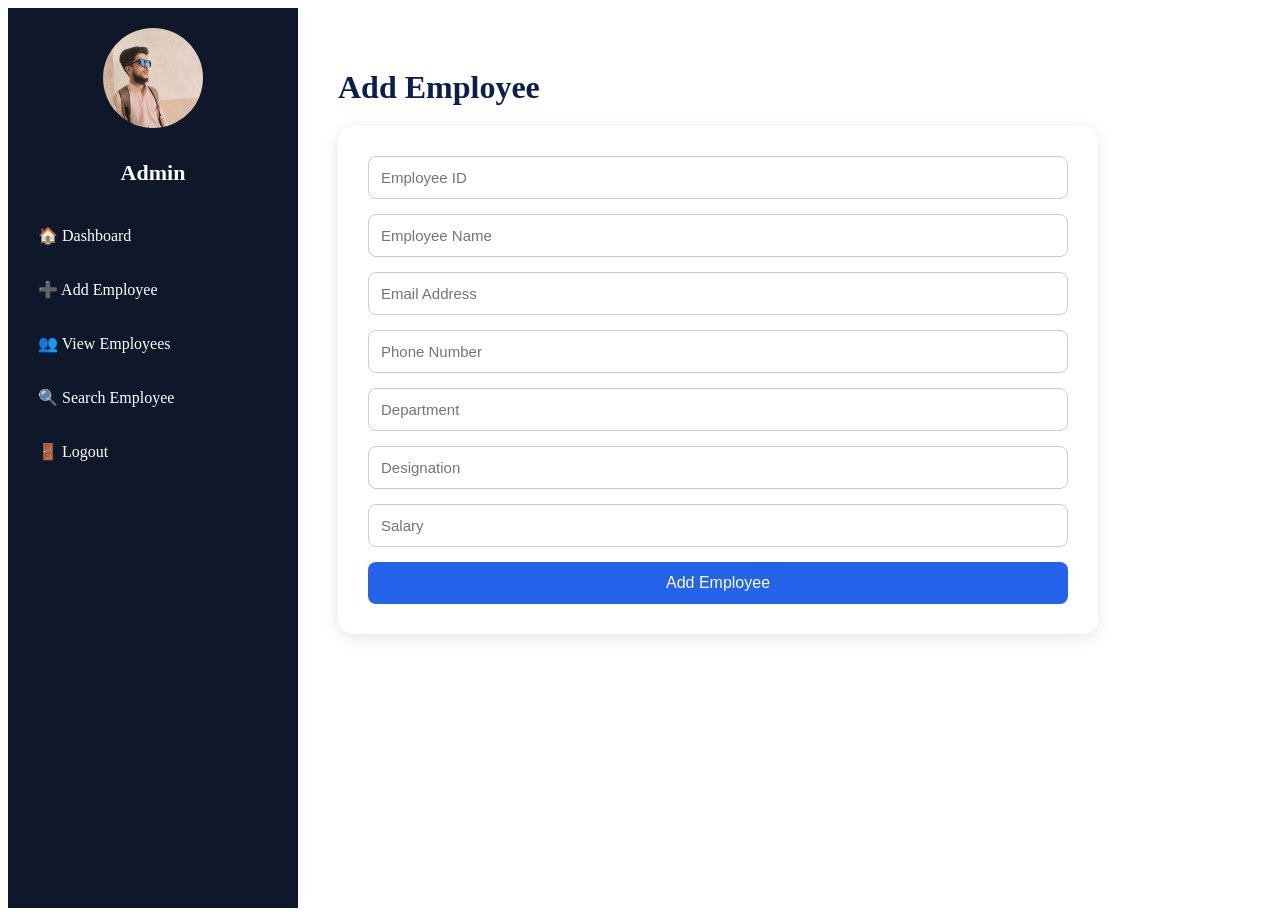
==== templates/add_employee.html @ 260d5057 "erp project  first commit" ====
<!DOCTYPE html>
<html lang="en">
<head>
    <meta charset="UTF-8">
    <meta name="viewport" content="width=device-width, initial-scale=1.0">
    <title>Add Employee - HR ERP</title>

    <link rel="stylesheet" href="/static/css/add_emp.css">
</head>

<body>

<div class="dashboard-container">

    <!-- Sidebar -->
    <div class="dashboard-sidebar">

        <div class="profile">
            <img src="/static/admin.jpg" alt="Admin">
            <h2>Admin</h2>
        </div>

        <ul>
            <li><a href="/admin_dashboard">🏠 Dashboard</a></li>
            <li><a href="/add_employee">➕ Add Employee</a></li>
            <li><a href="/view_employee">👥 View Employees</a></li>
            <li><a href="/search_employee"> 🔍 Search Employee</a></li>
            <li><a href="/logout">🚪 Logout</a></li>
        </ul>

    </div>

    <!-- Main Content -->
    <div class="dashboard-content">

        <h1>Add Employee</h1>

        <div class="employee-form">

            <form action="/save" method="post">
                 <input type="number" name="emp id" placeholder="Employee ID" required>
                <input type="text" name="name" placeholder="Employee Name" required>

                <input type="email" name="email" placeholder="Email Address" required>

                <input type="text" name="phone" placeholder="Phone Number" required>

                <input type="text" name="department" placeholder="Department" required>

                <input type="text" name="designation" placeholder="Designation" required>

                <input type="number" name="salary" placeholder="Salary" required>

                <button type="submit">Add Employee</button>

            </form>

        </div>

    </div>

</div>

</body>
</html>
---- static/css/add_emp.css ----
/* =========================
   Add Employee Dashboard
========================= */

.dashboard-container{
    display:flex;
    min-height:100vh;
}

.dashboard-sidebar{
    width:250px;
    background:#0f172a;
    color:white;
    padding:20px;
}

.profile{
    text-align:center;
    margin-bottom:30px;
}

.profile img{
    width:100px;
    height:100px;
    border-radius:50%;
    margin-bottom:10px;
}

.profile h2{
    font-size:22px;
}

.dashboard-sidebar ul{
    list-style:none;
    padding:0;
}

.dashboard-sidebar ul li{
    margin:15px 0;
}

.dashboard-sidebar ul li a{
    color:white;
    text-decoration:none;
    display:block;
    padding:10px;
    border-radius:8px;
    transition:0.3s;
}

.dashboard-sidebar ul li a:hover{
    background:#2563eb;
}

.dashboard-content{
    flex:1;
    padding:40px;
}

.dashboard-content h1{
    color:#0b1f4d;
    margin-bottom:20px;
}

.employee-form{
    background:white;
    padding:30px;
    border-radius:15px;
    box-shadow:0 4px 15px rgba(0,0,0,0.1);
    max-width:700px;
}

.employee-form form{
    display:flex;
    flex-direction:column;
}

.employee-form input{
    padding:12px;
    margin-bottom:15px;
    border:1px solid #ccc;
    border-radius:8px;
    font-size:15px;
}

.employee-form button{
    background:#2563eb;
    color:white;
    border:none;
    padding:12px;
    border-radius:8px;
    cursor:pointer;
    font-size:16px;
}

.employee-form button:hover{
    background:#1d4ed8;
}
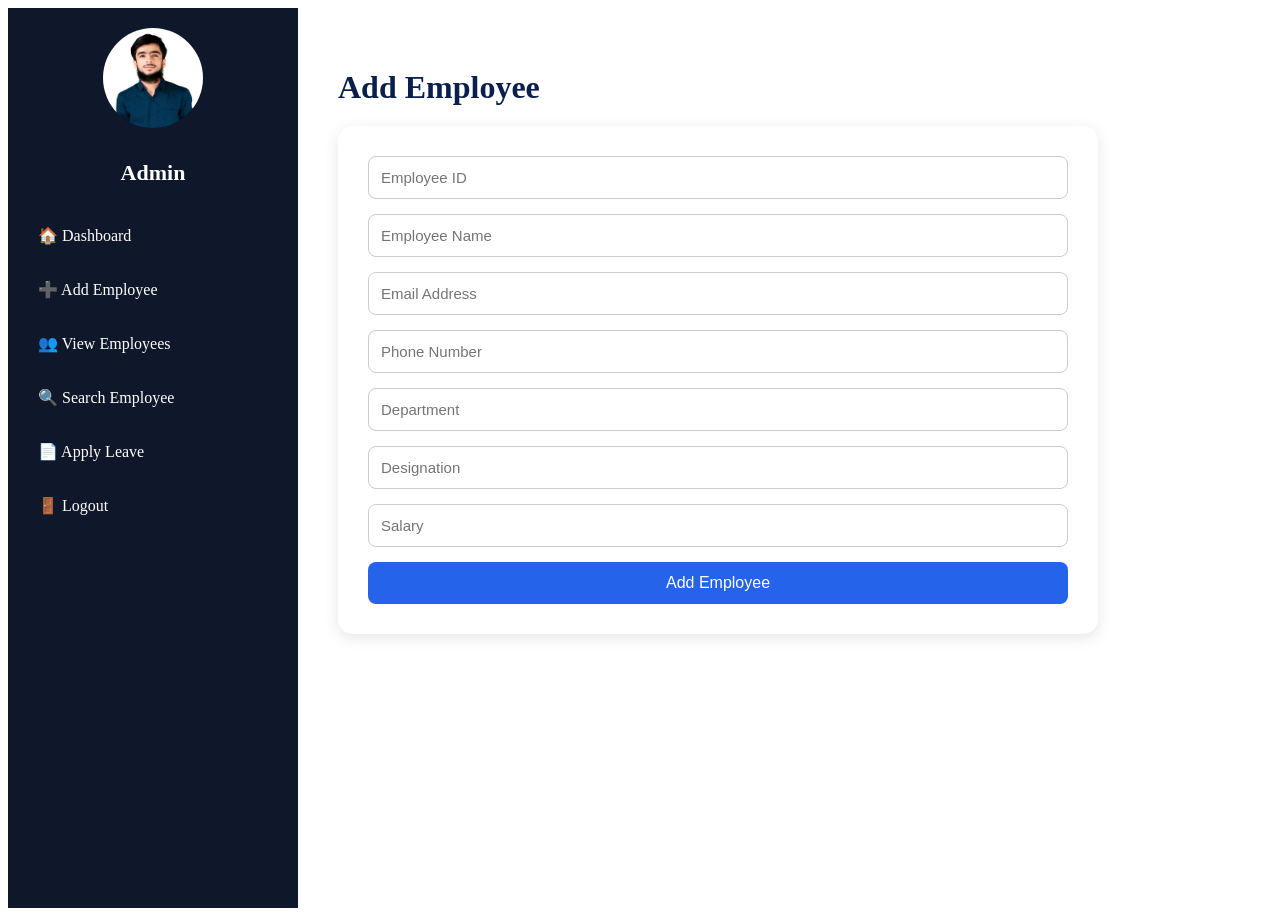
==== commit d0c04a3b: "fix requirements" ====
--- a/templates/add_employee.html
+++ b/templates/add_employee.html
@@ -16,7 +16,7 @@
     <div class="dashboard-sidebar">
 
         <div class="profile">
-            <img src="/static/admin.jpg" alt="Admin">
+            <img src="/static/admin.jpeg" alt="Admin">
             <h2>Admin</h2>
         </div>
 
@@ -25,6 +25,7 @@
             <li><a href="/add_employee">➕ Add Employee</a></li>
             <li><a href="/view_employee">👥 View Employees</a></li>
             <li><a href="/search_employee"> 🔍 Search Employee</a></li>
+             <li><a href="/apply_leave">📄 Apply Leave</a></li>
             <li><a href="/logout">🚪 Logout</a></li>
         </ul>
 
